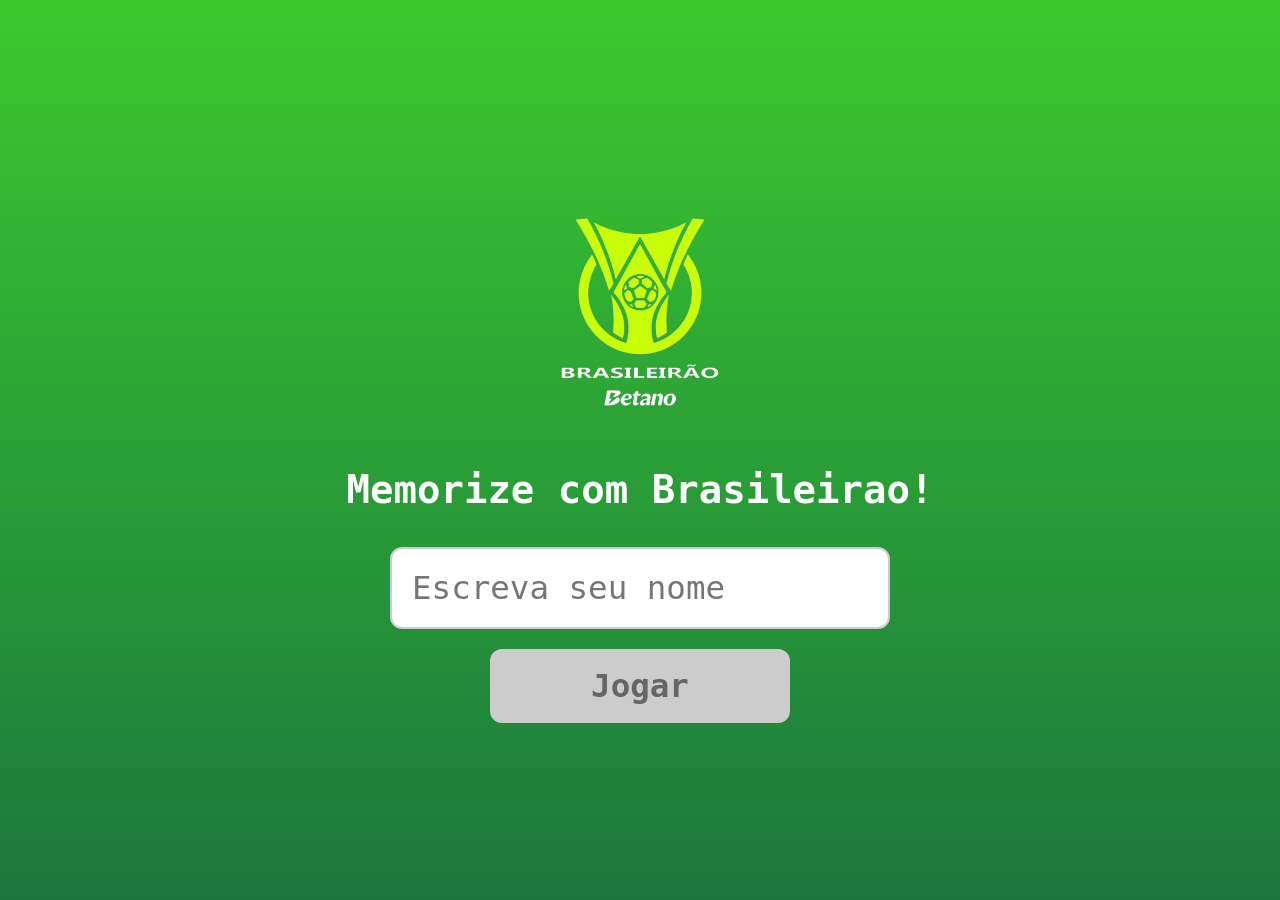
==== Memoria - MC/Pages/index.html @ 93691e55 "teste 003" ====
<!DOCTYPE html>
<html lang="pt-br">
<head>
    <meta charset="UTF-8">
    <meta name="viewport" content="width=device-width, initial-scale=1.0">

    <link rel="stylesheet" href="/css/reset.css">
    <link rel="stylesheet" href="/css/login.css">

    <script defer src="/js/login.js"></script>
    

    <title>Jogo da memoria - login</title>
</head>
<body>
    <form class="login_form">
        <div class="login_header">
            <img src="/assets/Brasileirao-removebg-preview.png" id="senac">
            <h2>Memorize com Brasileirao!</h2>
        </div>

        <input type="text" placeholder="Escreva seu nome" class="login_input">
        <button type="submit" class="login_button" disabled>Jogar</button>
    </form>


</body>
</html>
---- css/login.css ----
body {
    margin: 0;
    padding: 0;
    background-color: white;
    font-family: sans-serif;
    background: linear-gradient(#3bc92e , rgb(26, 119, 62));
}

.login_form {
    display: flex;
    flex-direction: column;
    align-items: center;
    justify-content: center;
    height: 100vh;
    padding: 20px;
    box-sizing: border-box;
}

.login_header {
    display: flex;
    flex-direction: column;
    align-items: center;
    justify-content: center;
    margin-bottom: 35px;
    text-align: center;
}
.login_header h2 {
    color: white;
    font-size: 3em;
}

.login_header img {
    width: 30vh;
    height: auto;
    margin-bottom: 20px;
}

.login_header h1 {
    color: black;
    font-size: 5em; 
    margin: 0;
    font-weight: bold;
}

.login_input {
    border: 2px solid #ccc;
    border-radius: 12px;
    color: #333;
    margin-bottom: 20px;
    font-size: 2.5em; 
    max-width: 500px; 
    min-width: 500px;
    padding: 20px;  
    width: 100%;
    outline: none;
    transition: border-color 0.3s ease;
    box-sizing: border-box;
}

.login_button {
    background-color: burlywood;
    padding: 18px;
    border: none;
    border-radius: 12px;
    color: white;
    font-size: 2.5em;
    font-weight: bold;
    max-width: 300px;
    min-width: 250px;
    width: 50%;
    cursor: pointer;
    transition: all 0.3s ease;
}

.login_button:not(:disabled):hover {
    background-color: #c9a074;
    transform: scale(1.02);
}

.login_button:disabled {
    background-color: #cccccc;
    color: #666666;
    cursor: not-allowed;
    transform: none;
}
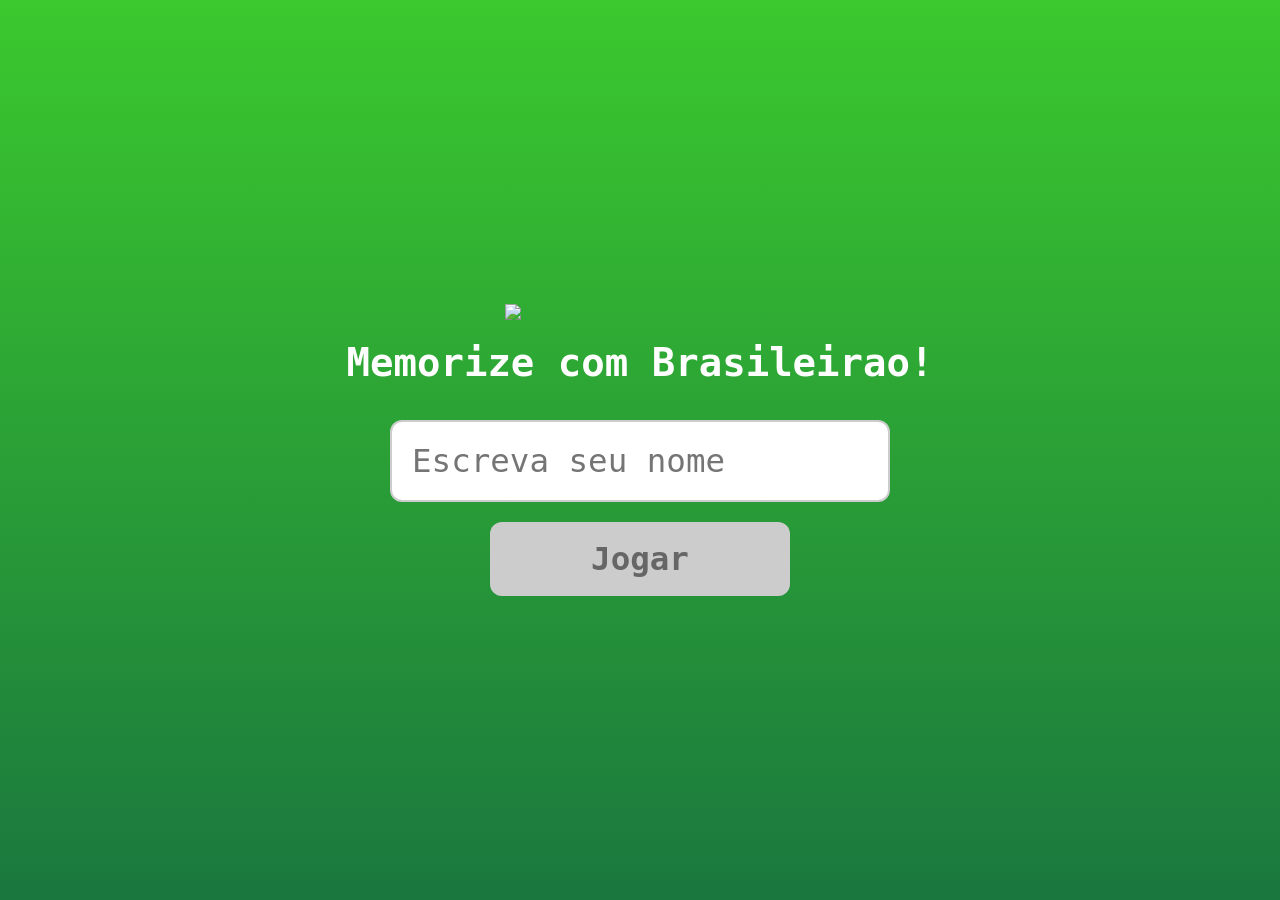
==== commit b97ed093: "ajuste dos links das paginas" ====
--- a/Memoria - MC/Pages/index.html
+++ b/Memoria - MC/Pages/index.html
@@ -4,10 +4,10 @@
     <meta charset="UTF-8">
     <meta name="viewport" content="width=device-width, initial-scale=1.0">
 
-    <link rel="stylesheet" href="/css/reset.css">
-    <link rel="stylesheet" href="/css/login.css">
+    <link rel="stylesheet" href="../css/reset.css">
+    <link rel="stylesheet" href="../css/login.css">
 
-    <script defer src="/js/login.js"></script>
+    <script defer src="../js/login.js"></script>
     
 
     <title>Jogo da memoria - login</title>
--- a/Memoria - MC/css/login.css
+++ b/Memoria - MC/css/login.css
@@ -0,0 +1,85 @@
+body {
+    margin: 0;
+    padding: 0;
+    background-color: white;
+    font-family: sans-serif;
+    background: linear-gradient(#3bc92e , rgb(26, 119, 62));
+}
+
+.login_form {
+    display: flex;
+    flex-direction: column;
+    align-items: center;
+    justify-content: center;
+    height: 100vh;
+    padding: 20px;
+    box-sizing: border-box;
+}
+
+.login_header {
+    display: flex;
+    flex-direction: column;
+    align-items: center;
+    justify-content: center;
+    margin-bottom: 35px;
+    text-align: center;
+}
+.login_header h2 {
+    color: white;
+    font-size: 3em;
+}
+
+.login_header img {
+    width: 30vh;
+    height: auto;
+    margin-bottom: 20px;
+}
+
+.login_header h1 {
+    color: black;
+    font-size: 5em; 
+    margin: 0;
+    font-weight: bold;
+}
+
+.login_input {
+    border: 2px solid #ccc;
+    border-radius: 12px;
+    color: #333;
+    margin-bottom: 20px;
+    font-size: 2.5em; 
+    max-width: 500px; 
+    min-width: 500px;
+    padding: 20px;  
+    width: 100%;
+    outline: none;
+    transition: border-color 0.3s ease;
+    box-sizing: border-box;
+}
+
+.login_button {
+    background-color: burlywood;
+    padding: 18px;
+    border: none;
+    border-radius: 12px;
+    color: white;
+    font-size: 2.5em;
+    font-weight: bold;
+    max-width: 300px;
+    min-width: 250px;
+    width: 50%;
+    cursor: pointer;
+    transition: all 0.3s ease;
+}
+
+.login_button:not(:disabled):hover {
+    background-color: #c9a074;
+    transform: scale(1.02);
+}
+
+.login_button:disabled {
+    background-color: #cccccc;
+    color: #666666;
+    cursor: not-allowed;
+    transform: none;
+}
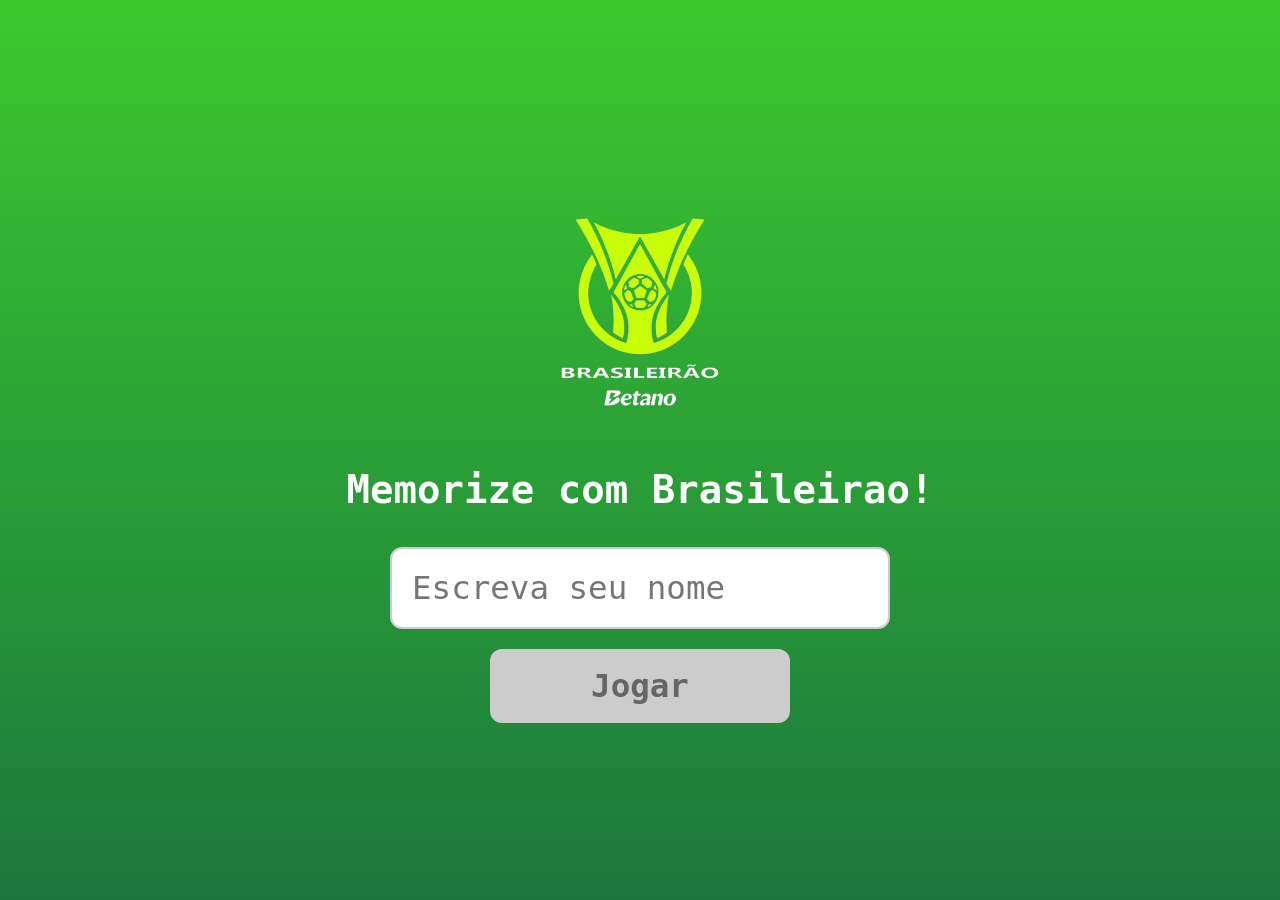
==== commit cfbe448d: "teste ajuste de links" ====
--- a/Memoria - MC/Pages/index.html
+++ b/Memoria - MC/Pages/index.html
@@ -1,28 +1,28 @@
-<!DOCTYPE html>
-<html lang="pt-br">
-<head>
-    <meta charset="UTF-8">
-    <meta name="viewport" content="width=device-width, initial-scale=1.0">
-
-    <link rel="stylesheet" href="../css/reset.css">
-    <link rel="stylesheet" href="../css/login.css">
-
-    <script defer src="../js/login.js"></script>
-    
-
-    <title>Jogo da memoria - login</title>
-</head>
-<body>
-    <form class="login_form">
-        <div class="login_header">
-            <img src="/assets/Brasileirao-removebg-preview.png" id="senac">
-            <h2>Memorize com Brasileirao!</h2>
-        </div>
-
-        <input type="text" placeholder="Escreva seu nome" class="login_input">
-        <button type="submit" class="login_button" disabled>Jogar</button>
-    </form>
-
-
-</body>
+<!DOCTYPE html>
+<html lang="pt-br">
+<head>
+    <meta charset="UTF-8">
+    <meta name="viewport" content="width=device-width, initial-scale=1.0">
+
+    <link rel="stylesheet" href="../css/reset.css">
+    <link rel="stylesheet" href="../css/login.css">
+
+    <script defer src="../js/login.js"></script>
+    
+
+    <title>Jogo da memoria - login</title>
+</head>
+<body>
+    <form class="login_form">
+        <div class="login_header">
+            <img src="../assets/Brasileirao-removebg-preview.png" id="senac">
+            <h2>Memorize com Brasileirao!</h2>
+        </div>
+
+        <input type="text" placeholder="Escreva seu nome" class="login_input">
+        <button type="submit" class="login_button" disabled>Jogar</button>
+    </form>
+
+
+</body>
 </html>
